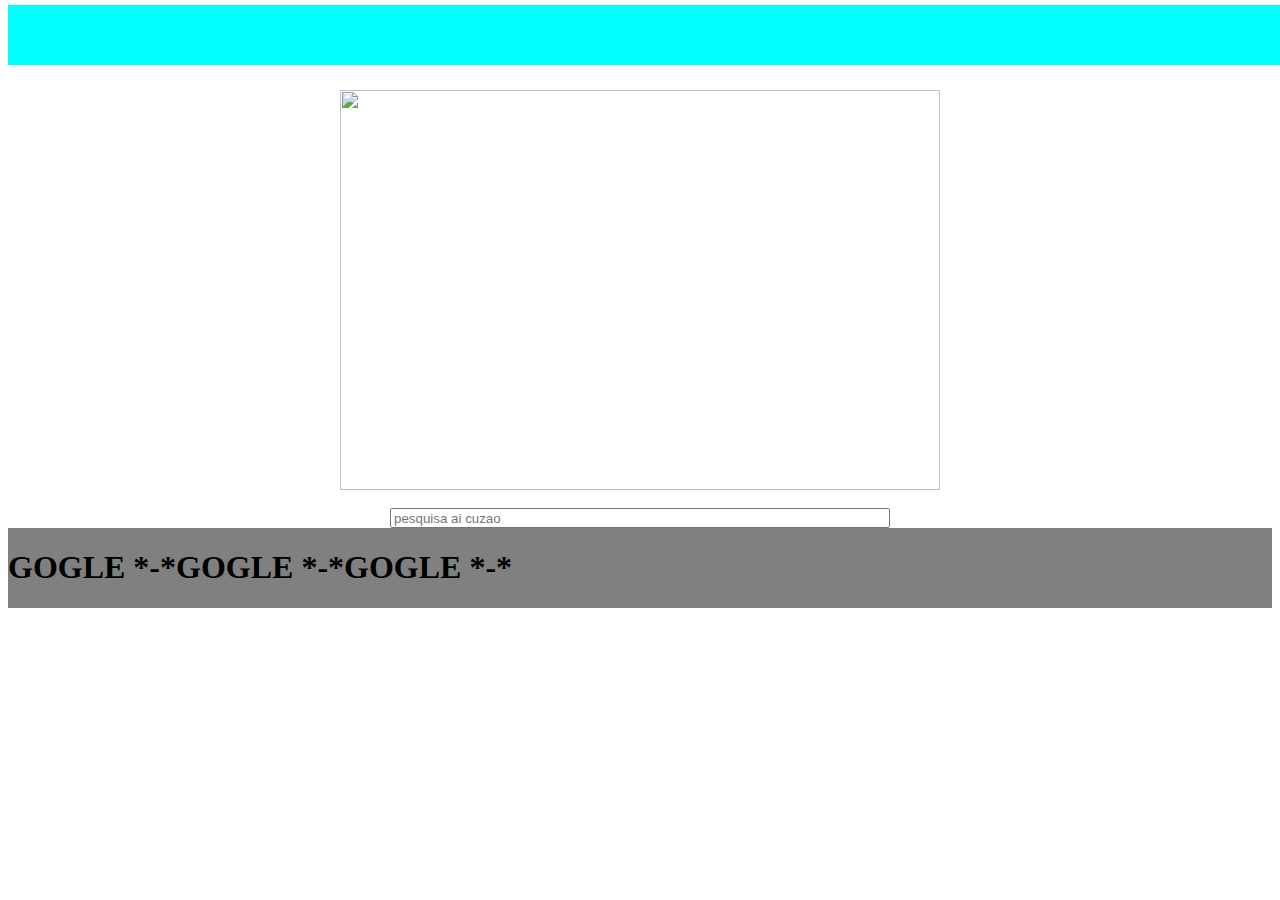
==== index.html @ 88ff7c40 "17/08/2021" ====
<!DOCTYPE html>
<html lang="en">
  <head>
    <meta charset="UTF-8" />
    <meta http-equiv="X-UA-Compatible" content="IE=edge" />
    <meta name="viewport" content="width=device-width, initial-scale=1.0" />
    <link rel="stylesheet" href="./src/css/styles.css" />
    <title>Google *-*</title>
  </head>
  <body>
    <div class="menu"></div>
    <img id="hippo" src="./src/img/hippo.gif" />
    <img />
    <input class="pesquisa" type="search" placeholder="pesquisa ai cuzao" />
    <div class="pai">
      <h1 class="filho">GOGLE *-*</h1>
      <h1 class="filho">GOGLE *-*</h1>
      <h1 class="filho">GOGLE *-*</h1>
    </div>
  </body>
</html>
---- src/css/styles.css ----
#hippo {
  display: block;
  margin-left: auto;
  margin-right: auto;
  /* position: fixed; */
  /* top: 500px; */
  width: 600px;
  height: 400px;
  margin-top: 10vh;
}

.pesquisa {
  size: 100px;
  width: 500px;
  display: block;
  height: 20px;
  margin-left: auto;
  margin-right: auto;
}

.menu {
  height: 60px;
  background-color: aqua;
  width: 100%;
  position: fixed;
  top: 5px;
}

.pai {
  background-color: grey;
  width: 100%;
  display: flex;
  flex-direction: row;
  align-items: flex-end;

  /* justify-content: space-around; */
}
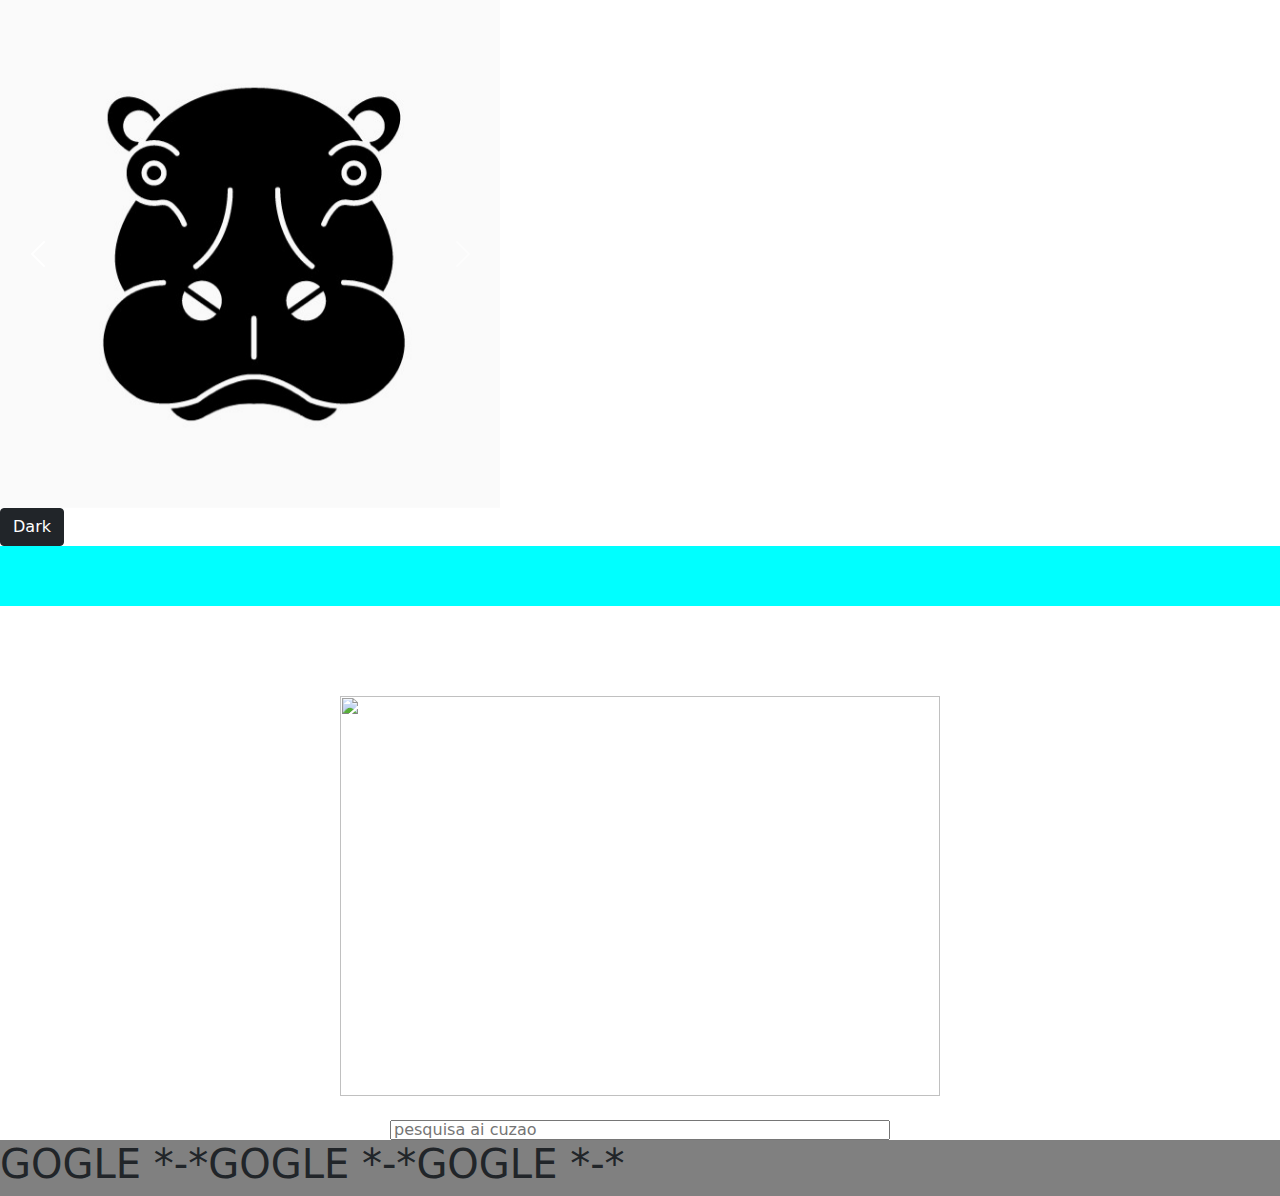
==== commit 521e86c5: "17/08/2021" ====
--- a/index.html
+++ b/index.html
@@ -5,9 +5,57 @@
     <meta http-equiv="X-UA-Compatible" content="IE=edge" />
     <meta name="viewport" content="width=device-width, initial-scale=1.0" />
     <link rel="stylesheet" href="./src/css/styles.css" />
+    <link rel="shortcut icon" href="./src/img/hipopotamo.png" />
+    <link rel="stylesheet" href="src/css/bootstrap.min.css" />
     <title>Google *-*</title>
   </head>
   <body>
+    <div class="papai">
+      <div
+        id="carouselExampleControls"
+        class="carousel slide"
+        data-bs-ride="carousel"
+      >
+        <div class="carousel-inner">
+          <div class="carousel-item active">
+            <img
+              src="./src/img/Screenshot_1.jpg"
+              class="d-block w-100"
+              alt="..."
+            />
+          </div>
+          <div class="carousel-item">
+            <img src="./src/img/hippo.gif" class="d-block w-100" alt="..." />
+          </div>
+          <div class="carousel-item">
+            <img
+              src="./src/img/hipopotamo.png"
+              class="d-block w-100"
+              alt="..."
+            />
+          </div>
+        </div>
+        <button
+          class="carousel-control-prev"
+          type="button"
+          data-bs-target="#carouselExampleControls"
+          data-bs-slide="prev"
+        >
+          <span class="carousel-control-prev-icon" aria-hidden="true"></span>
+          <span class="visually-hidden">Previous</span>
+        </button>
+        <button
+          class="carousel-control-next"
+          type="button"
+          data-bs-target="#carouselExampleControls"
+          data-bs-slide="next"
+        >
+          <span class="carousel-control-next-icon" aria-hidden="true"></span>
+          <span class="visually-hidden">Next</span>
+        </button>
+      </div>
+    </div>
+    <button type="button" class="btn btn-dark">Dark</button>
     <div class="menu"></div>
     <img id="hippo" src="./src/img/hippo.gif" />
     <img />
@@ -17,5 +65,10 @@
       <h1 class="filho">GOGLE *-*</h1>
       <h1 class="filho">GOGLE *-*</h1>
     </div>
+
+    <script src="./src/js/jquery-3.6.0.min.js"></script>
+    <script src="./src/js/bootstrap.min.js"></script>
+    <script src="https://unpkg.com/@popperjs/core@2"></script>
+    <script src="./src/js/main.js"></script>
   </body>
 </html>
--- a/src/css/styles.css
+++ b/src/css/styles.css
@@ -22,7 +22,7 @@
   height: 60px;
   background-color: aqua;
   width: 100%;
-  position: fixed;
+  /* position: fixed; */
   top: 5px;
 }
 
@@ -35,3 +35,7 @@
 
   /* justify-content: space-around; */
 }
+
+.papai {
+  width: 500px;
+}
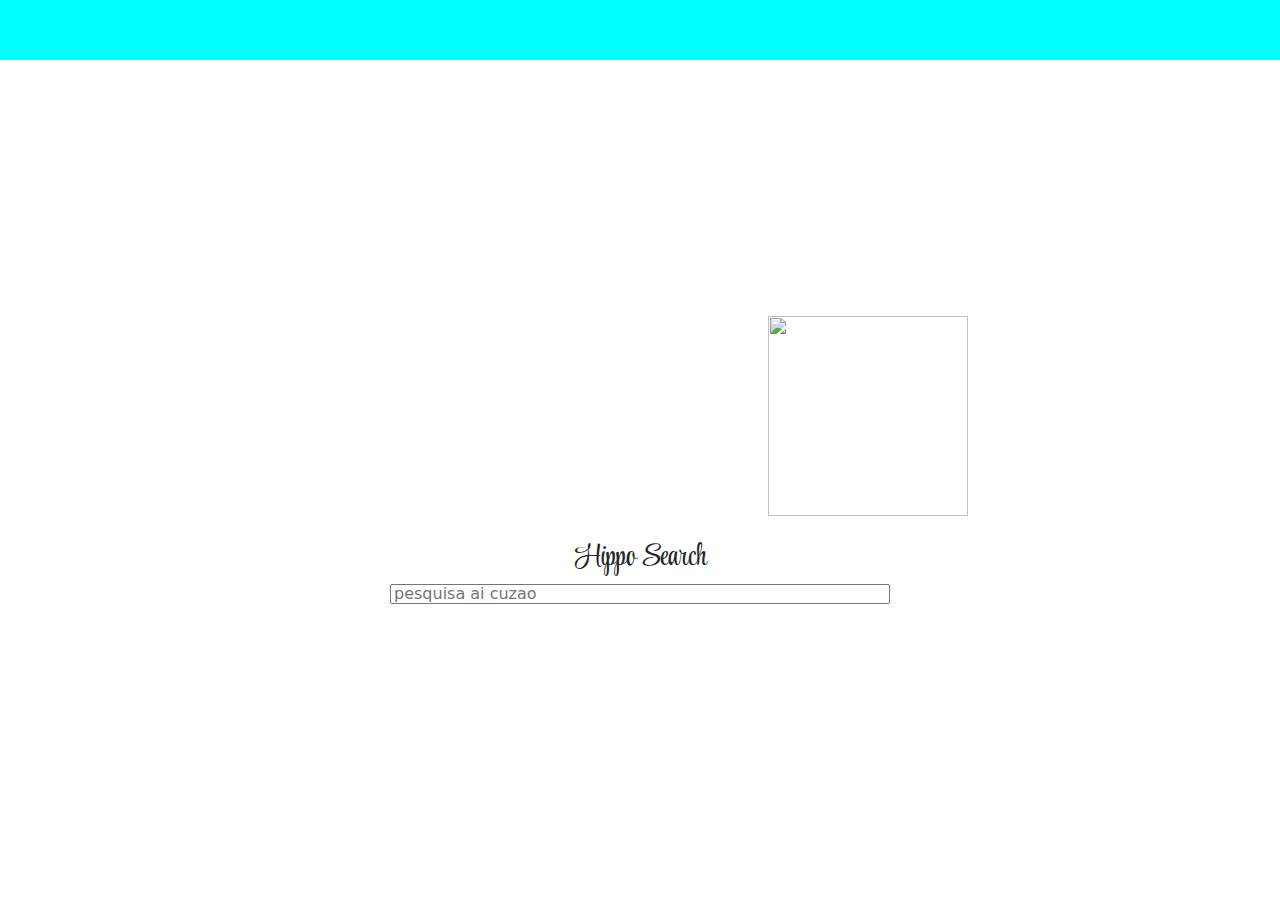
==== commit 92ccfb30: "17/08/2021" ====
--- a/index.html
+++ b/index.html
@@ -7,10 +7,18 @@
     <link rel="stylesheet" href="./src/css/styles.css" />
     <link rel="shortcut icon" href="./src/img/hipopotamo.png" />
     <link rel="stylesheet" href="src/css/bootstrap.min.css" />
+    <link rel="preconnect" href="https://fonts.googleapis.com" />
+    <link rel="preconnect" href="https://fonts.gstatic.com" crossorigin />
+    <link rel="preconnect" href="https://fonts.googleapis.com" />
+    <link rel="preconnect" href="https://fonts.gstatic.com" crossorigin />
+    <link
+      href="https://fonts.googleapis.com/css2?family=Style+Script&display=swap"
+      rel="stylesheet"
+    />
     <title>Google *-*</title>
   </head>
   <body>
-    <div class="papai">
+    <!-- <div class="papai">
       <div
         id="carouselExampleControls"
         class="carousel slide"
@@ -43,8 +51,8 @@
         >
           <span class="carousel-control-prev-icon" aria-hidden="true"></span>
           <span class="visually-hidden">Previous</span>
-        </button>
-        <button
+        </button> -->
+    <!-- <button
           class="carousel-control-next"
           type="button"
           data-bs-target="#carouselExampleControls"
@@ -54,17 +62,19 @@
           <span class="visually-hidden">Next</span>
         </button>
       </div>
+    </div> -->
+    <!-- <button type="button" class="btn btn-dark">Dark</button> -->
+    <div class="menu"></div>
+    <div class="hipposearch">
+      <img id="hippo" src="./src/img/noun_hippo_2902873.png" /><img />
+      <h1>Hippo Search</h1>
     </div>
-    <button type="button" class="btn btn-dark">Dark</button>
-    <div class="menu"></div>
-    <img id="hippo" src="./src/img/hippo.gif" />
-    <img />
     <input class="pesquisa" type="search" placeholder="pesquisa ai cuzao" />
-    <div class="pai">
+    <!-- <div class="pai">
       <h1 class="filho">GOGLE *-*</h1>
       <h1 class="filho">GOGLE *-*</h1>
       <h1 class="filho">GOGLE *-*</h1>
-    </div>
+    </div> -->
 
     <script src="./src/js/jquery-3.6.0.min.js"></script>
     <script src="./src/js/bootstrap.min.js"></script>
--- a/src/css/styles.css
+++ b/src/css/styles.css
@@ -1,14 +1,3 @@
-#hippo {
-  display: block;
-  margin-left: auto;
-  margin-right: auto;
-  /* position: fixed; */
-  /* top: 500px; */
-  width: 600px;
-  height: 400px;
-  margin-top: 10vh;
-}
-
 .pesquisa {
   size: 100px;
   width: 500px;
@@ -26,7 +15,7 @@
   top: 5px;
 }
 
-.pai {
+/* .pai {
   background-color: grey;
   width: 100%;
   display: flex;
@@ -34,8 +23,32 @@
   align-items: flex-end;
 
   /* justify-content: space-around; */
-}
+/* }
 
 .papai {
   width: 500px;
+} */
+.hipposearch {
+  font-family: 'Style Script', cursive;
+  /* display: block; */
+  margin-left: 45%;
+  margin-right: 5%;
+  margin-bottom: 0%;
+  margin-top: 20%;
+  /* font-optical-sizing: 100px; */
 }
+
+.hipposearch h1 {
+  font-size: 30px;
+}
+
+#hippo {
+  /* display: block; */
+  margin-left: 30%;
+  margin-right: 100%;
+  /* position: fixed; */
+  /* top: 500px; */
+  width: 200px;
+  height: 200px;
+  /* margin-top: 1vh; */
+}
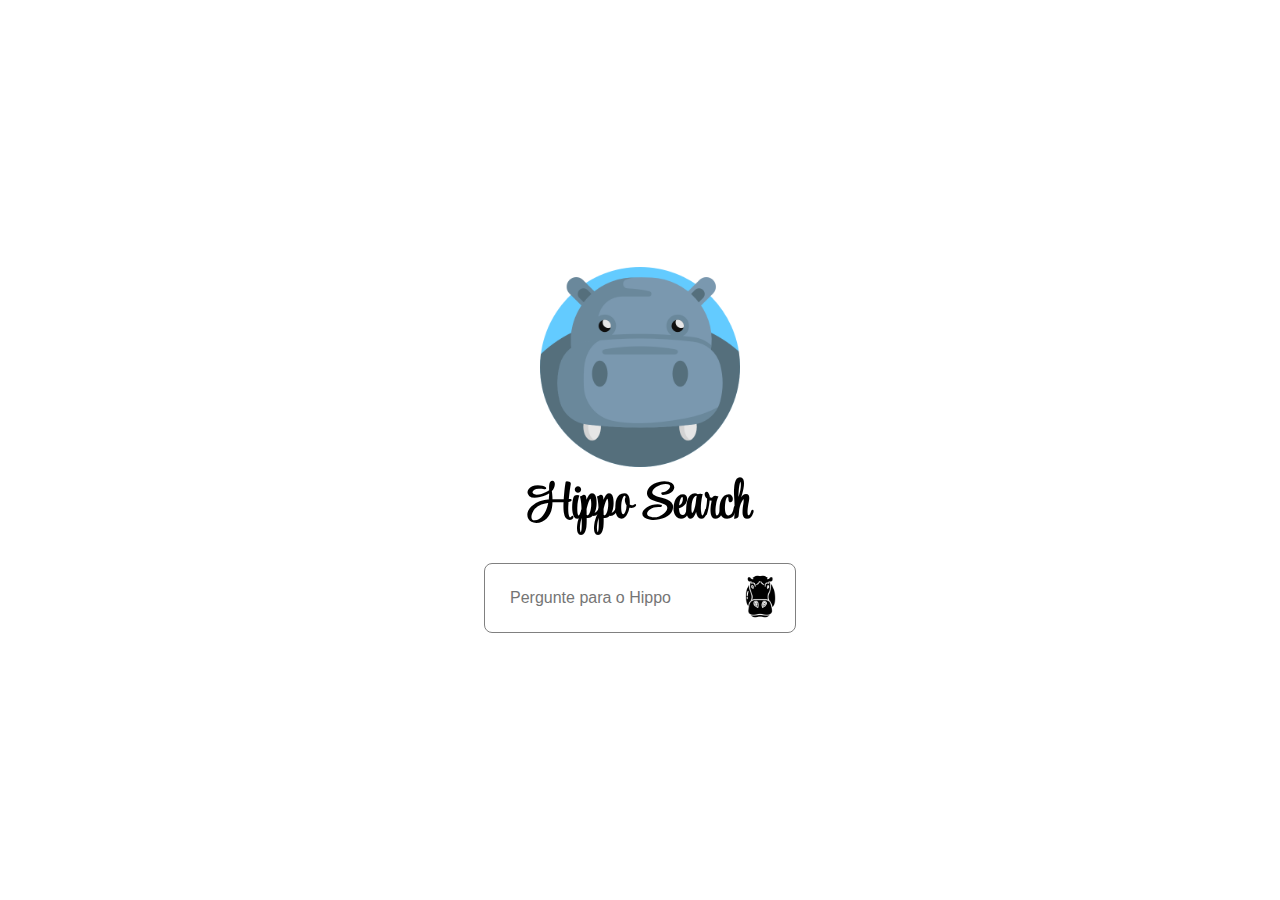
==== commit 3c306ff9: "feat: lala" ====
--- a/index.html
+++ b/index.html
@@ -4,9 +4,7 @@
     <meta charset="UTF-8" />
     <meta http-equiv="X-UA-Compatible" content="IE=edge" />
     <meta name="viewport" content="width=device-width, initial-scale=1.0" />
-    <link rel="stylesheet" href="./src/css/styles.css" />
-    <link rel="shortcut icon" href="./src/img/hipopotamo.png" />
-    <link rel="stylesheet" href="src/css/bootstrap.min.css" />
+    <link rel="stylesheet" href="src/css/styles2.css" />
     <link rel="preconnect" href="https://fonts.googleapis.com" />
     <link rel="preconnect" href="https://fonts.gstatic.com" crossorigin />
     <link rel="preconnect" href="https://fonts.googleapis.com" />
@@ -15,70 +13,26 @@
       href="https://fonts.googleapis.com/css2?family=Style+Script&display=swap"
       rel="stylesheet"
     />
-    <title>Google *-*</title>
+    <link
+      rel="stylesheet"
+      href="https://cdnjs.cloudflare.com/ajax/libs/animate.css/4.1.1/animate.min.css"
+    />
+    <title>HippoSearch</title>
   </head>
   <body>
-    <!-- <div class="papai">
-      <div
-        id="carouselExampleControls"
-        class="carousel slide"
-        data-bs-ride="carousel"
-      >
-        <div class="carousel-inner">
-          <div class="carousel-item active">
-            <img
-              src="./src/img/Screenshot_1.jpg"
-              class="d-block w-100"
-              alt="..."
-            />
-          </div>
-          <div class="carousel-item">
-            <img src="./src/img/hippo.gif" class="d-block w-100" alt="..." />
-          </div>
-          <div class="carousel-item">
-            <img
-              src="./src/img/hipopotamo.png"
-              class="d-block w-100"
-              alt="..."
-            />
-          </div>
-        </div>
-        <button
-          class="carousel-control-prev"
-          type="button"
-          data-bs-target="#carouselExampleControls"
-          data-bs-slide="prev"
-        >
-          <span class="carousel-control-prev-icon" aria-hidden="true"></span>
-          <span class="visually-hidden">Previous</span>
-        </button> -->
-    <!-- <button
-          class="carousel-control-next"
-          type="button"
-          data-bs-target="#carouselExampleControls"
-          data-bs-slide="next"
-        >
-          <span class="carousel-control-next-icon" aria-hidden="true"></span>
-          <span class="visually-hidden">Next</span>
+    <div class="wrapper">
+      <div class="textWrapper">
+        <img src="src/img/hippo.png" alt="FOTO DO HIPOPOTAMO" />
+        <h1 class="animate__animated refH1">Hippo Search</h1>
+      </div>
+      <div class="wrapperSearch">
+        <input type="text" placeholder="Pergunte para o Hippo" />
+        <button id="btnSearch">
+          <img src="src/img/hippoButton.png" alt="BOTAOZIN *-*" />
         </button>
       </div>
-    </div> -->
-    <!-- <button type="button" class="btn btn-dark">Dark</button> -->
-    <div class="menu"></div>
-    <div class="hipposearch">
-      <img id="hippo" src="./src/img/noun_hippo_2902873.png" /><img />
-      <h1>Hippo Search</h1>
     </div>
-    <input class="pesquisa" type="search" placeholder="pesquisa ai cuzao" />
-    <!-- <div class="pai">
-      <h1 class="filho">GOGLE *-*</h1>
-      <h1 class="filho">GOGLE *-*</h1>
-      <h1 class="filho">GOGLE *-*</h1>
-    </div> -->
-
-    <script src="./src/js/jquery-3.6.0.min.js"></script>
-    <script src="./src/js/bootstrap.min.js"></script>
-    <script src="https://unpkg.com/@popperjs/core@2"></script>
-    <script src="./src/js/main.js"></script>
+    <!-- SCRIPTS -->
+    <script src="src/js/main.js"></script>
   </body>
 </html>
--- a/src/css/styles2.css
+++ b/src/css/styles2.css
@@ -0,0 +1,75 @@
+/* aplica para todos */
+* {
+  margin: 0;
+  padding: 0;
+  font-size: 16px;
+}
+
+.wrapper {
+  display: flex;
+  flex-direction: column;
+  align-items: center;
+  height: 100vh;
+  justify-content: center;
+}
+
+.textWrapper {
+  display: flex;
+  /* align-items: flex-end; */
+  flex-direction: column;
+  align-items: center;
+}
+
+.textWrapper video {
+  height: auto;
+  width: 700px;
+}
+
+.textWrapper h1 {
+  font-size: 50px;
+  transition: 0.3s;
+  cursor: pointer;
+  font-family: 'Style Script', cursive;
+}
+
+.textWrapper h1:hover {
+  color: #63cbff;
+}
+
+.textWrapper img {
+  height: auto;
+  /* width: 20%; */
+  width: 200px;
+  max-width: 500px;
+}
+
+.wrapperSearch {
+  width: 300px;
+  /* background: red; */
+  display: flex;
+  align-items: center;
+  justify-content: space-between;
+  padding: 5px;
+  border: solid 1px gray;
+  border-radius: 8px;
+  margin-top: 20px;
+}
+
+.wrapperSearch input {
+  padding: 20px;
+  /* background: orange; */
+  border: none;
+  outline: none;
+}
+
+#btnSearch {
+  background: none;
+  border: none;
+  margin-right: 7px;
+  cursor: pointer;
+}
+
+#btnSearch img {
+  height: auto;
+  width: 45px;
+}
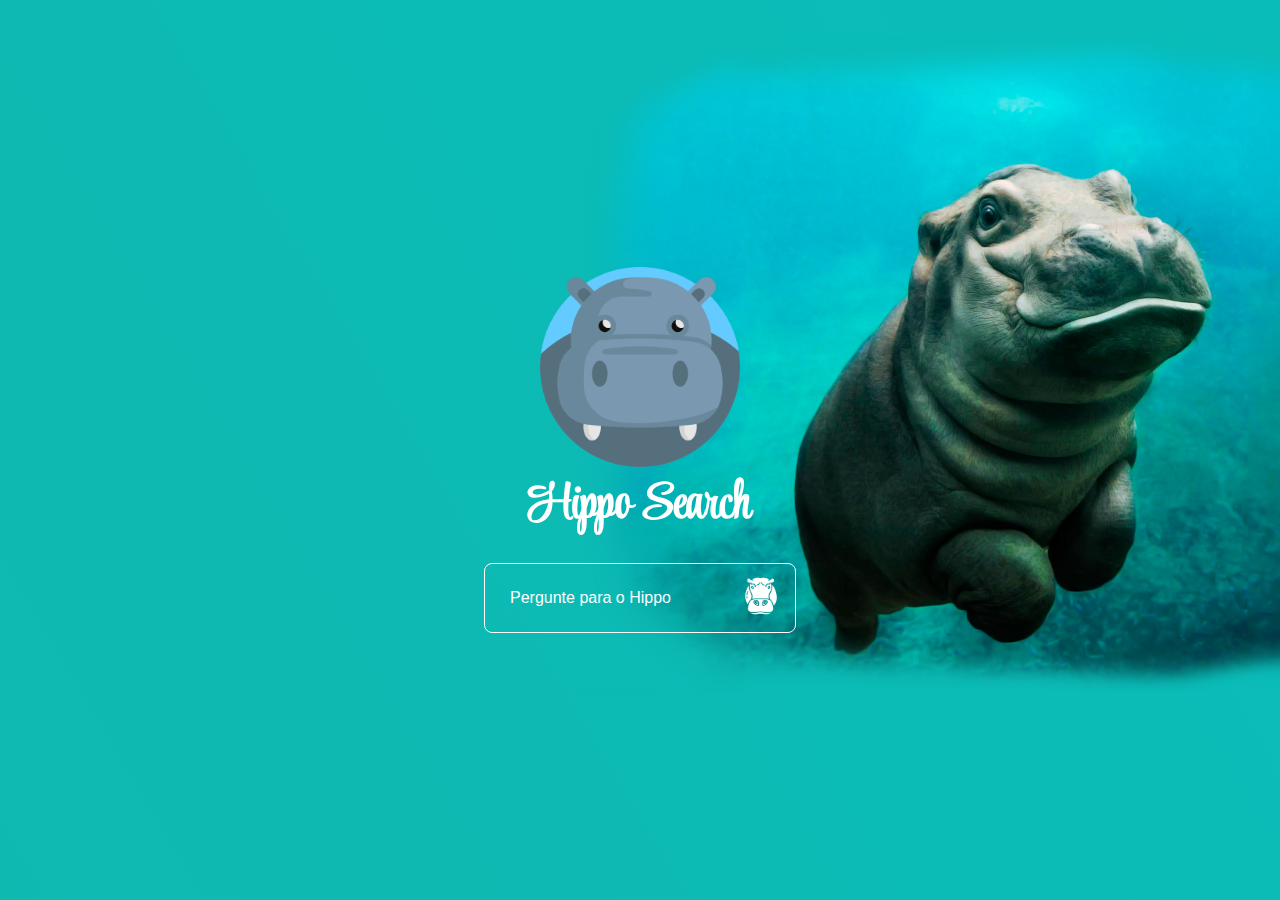
==== commit d26a8c4a: "18/08/2021" ====
--- a/index.html
+++ b/index.html
@@ -20,16 +20,22 @@
     <title>HippoSearch</title>
   </head>
   <body>
-    <div class="wrapper">
-      <div class="textWrapper">
-        <img src="src/img/hippo.png" alt="FOTO DO HIPOPOTAMO" />
-        <h1 class="animate__animated refH1">Hippo Search</h1>
-      </div>
-      <div class="wrapperSearch">
-        <input type="text" placeholder="Pergunte para o Hippo" />
-        <button id="btnSearch">
-          <img src="src/img/hippoButton.png" alt="BOTAOZIN *-*" />
-        </button>
+    <div class="wrapperdowrapperPai css-selector">
+      <div class="wrapper paizao animate__animated fadeInUp">
+        <div class="textWrapper">
+          <img
+            src="src/img/hippo.png"
+            alt="FOTO DO HIPOPOTAMO"
+            class="testeee"
+          />
+          <h1 class="animate__animated refH1">Hippo Search</h1>
+        </div>
+        <div class="wrapperSearch">
+          <input type="text" placeholder="Pergunte para o Hippo" />
+          <button id="btnSearch">
+            <img src="src/img/hippoButton.png" alt="BOTAOZIN *-*" />
+          </button>
+        </div>
       </div>
     </div>
     <!-- SCRIPTS -->
--- a/src/css/styles2.css
+++ b/src/css/styles2.css
@@ -3,6 +3,10 @@
   margin: 0;
   padding: 0;
   font-size: 16px;
+}
+
+.wrapperdowrapperPai {
+  background: #11c6d6;
 }
 
 .wrapper {
@@ -27,6 +31,7 @@
 
 .textWrapper h1 {
   font-size: 50px;
+  color: white;
   transition: 0.3s;
   cursor: pointer;
   font-family: 'Style Script', cursive;
@@ -50,9 +55,16 @@
   align-items: center;
   justify-content: space-between;
   padding: 5px;
-  border: solid 1px gray;
+  border: solid 1px;
+  color: white;
   border-radius: 8px;
   margin-top: 20px;
+}
+
+.wrapperSearch:hover {
+  transition: 0.3s;
+  -webkit-box-shadow: 1px 2px 15px 5px rgba(0, 0, 0, 0.2);
+  box-shadow: 1px 2px 15px 5px rgba(0, 0, 0, 0.2);
 }
 
 .wrapperSearch input {
@@ -60,6 +72,12 @@
   /* background: orange; */
   border: none;
   outline: none;
+  background: none;
+  color: white;
+}
+
+.wrapperSearch input::placeholder {
+  color: white;
 }
 
 #btnSearch {
@@ -70,6 +88,120 @@
 }
 
 #btnSearch img {
-  height: auto;
-  width: 45px;
-}
+  height: 40px;
+  width: 48px;
+  filter: invert();
+}
+
+.paizao {
+  background-image: url(./../img/aaaa.png);
+  background-repeat: no-repeat;
+  background-size: 100%;
+  background-position: 338px 0;
+}
+
+/* 
+.css-selector {
+  background: linear-gradient(
+    216deg,
+    #ffffff,
+    #ffc800,
+    #ffa600,
+    #fc00b4,
+    #00ffe6
+  );
+
+  background-size: 1000% 1000%;
+
+  -webkit-animation: AnimationName 14s ease infinite;
+  -moz-animation: AnimationName 14s ease infinite;
+  -o-animation: AnimationName 14s ease infinite;
+  animation: AnimationName 14s ease infinite;
+}
+
+@-webkit-keyframes AnimationName {
+  0% {
+    background-position: 86% 0%;
+  }
+  50% {
+    background-position: 15% 100%;
+  }
+  100% {
+    background-position: 86% 0%;
+  }
+}
+@-moz-keyframes AnimationName {
+  0% {
+    background-position: 86% 0%;
+  }
+  50% {
+    background-position: 15% 100%;
+  }
+  100% {
+    background-position: 86% 0%;
+  }
+}
+@-o-keyframes AnimationName {
+  0% {
+    background-position: 86% 0%;
+  }
+  50% {
+    background-position: 15% 100%;
+  }
+  100% {
+    background-position: 86% 0%;
+  }
+}
+@keyframes AnimationName {
+  0% {
+    background-position: 86% 0%;
+  }
+  50% {
+    background-position: 15% 100%;
+  }
+  100% {
+    background-position: 86% 0%;
+  }
+} */
+.css-selector {
+  background: linear-gradient(239deg, #00c2cd, #12b7a8);
+  background-size: 400% 400%;
+
+  -webkit-animation: AnimationName 8s ease infinite;
+  -moz-animation: AnimationName 8s ease infinite;
+  animation: AnimationName 8s ease infinite;
+}
+
+@-webkit-keyframes AnimationName {
+  0% {
+    background-position: 0% 84%;
+  }
+  50% {
+    background-position: 100% 17%;
+  }
+  100% {
+    background-position: 0% 84%;
+  }
+}
+@-moz-keyframes AnimationName {
+  0% {
+    background-position: 0% 84%;
+  }
+  50% {
+    background-position: 100% 17%;
+  }
+  100% {
+    background-position: 0% 84%;
+  }
+}
+@keyframes AnimationName {
+  0% {
+    background-position: 0% 84%;
+  }
+  50% {
+    background-position: 100% 17%;
+  }
+  100% {
+    background-position: 0% 84%;
+  }
+}
